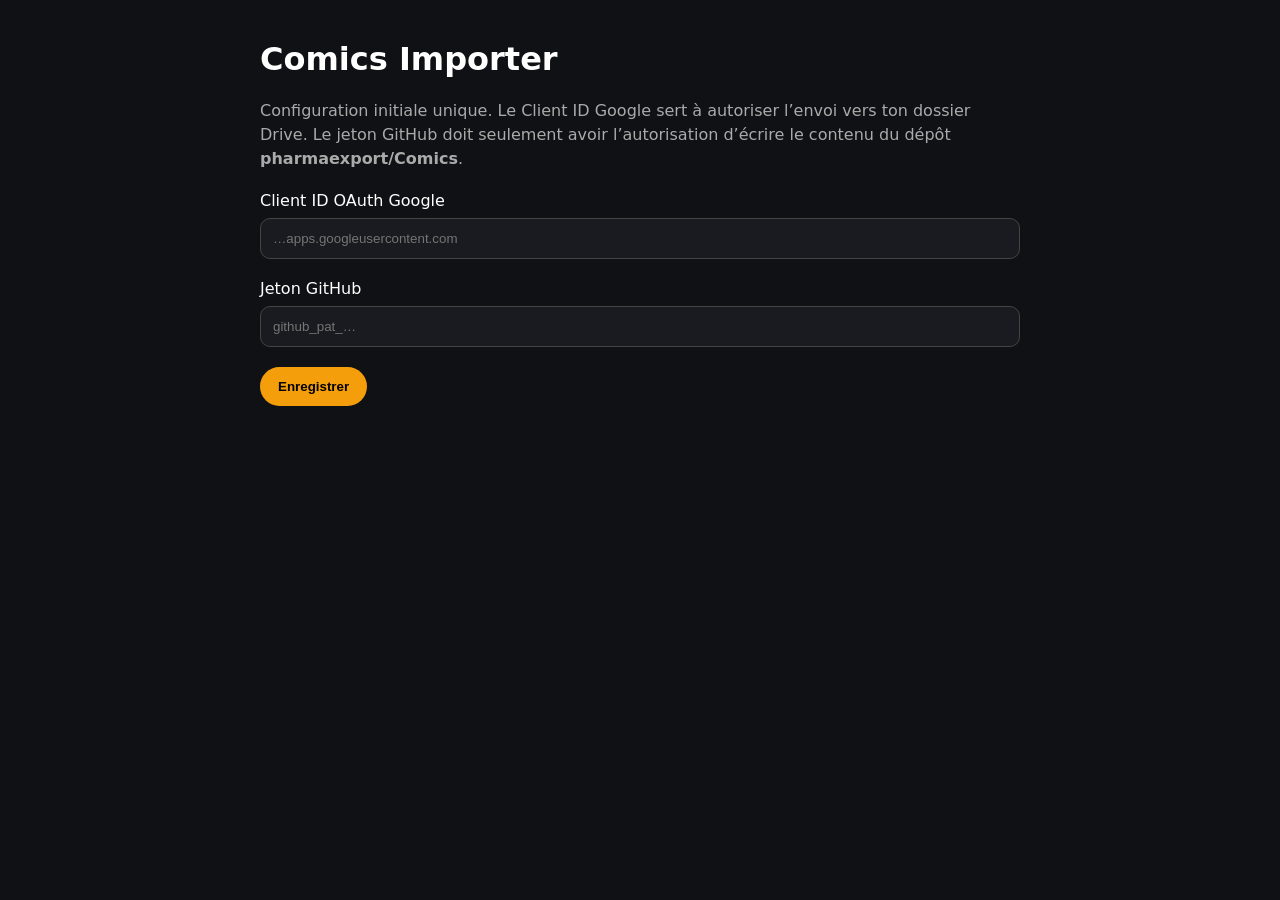
==== extension/options.html @ 440812a4 "Ajouter la configuration de l’extension" ====
<!doctype html>
<html lang="fr">
<head>
  <meta charset="utf-8">
  <meta name="viewport" content="width=device-width,initial-scale=1">
  <title>Comics Importer — Configuration</title>
  <style>
    body{font:16px system-ui;background:#101114;color:#fff;max-width:760px;margin:40px auto;padding:0 20px}label{display:grid;gap:8px;margin:20px 0}input{padding:12px;border-radius:10px;border:1px solid #444;background:#191b20;color:#fff}button{padding:12px 18px;border:0;border-radius:999px;background:#f59e0b;font-weight:800;cursor:pointer}.note{color:#aaa;line-height:1.5}#status{min-height:24px;color:#86efac}
  </style>
</head>
<body>
  <h1>Comics Importer</h1>
  <p class="note">Configuration initiale unique. Le Client ID Google sert à autoriser l’envoi vers ton dossier Drive. Le jeton GitHub doit seulement avoir l’autorisation d’écrire le contenu du dépôt <strong>pharmaexport/Comics</strong>.</p>
  <label>Client ID OAuth Google
    <input id="googleClientId" placeholder="…apps.googleusercontent.com" autocomplete="off">
  </label>
  <label>Jeton GitHub
    <input id="githubToken" type="password" placeholder="github_pat_…" autocomplete="off">
  </label>
  <button id="save" type="button">Enregistrer</button>
  <p id="status" role="status"></p>
  <script src="options.js"></script>
</body>
</html>
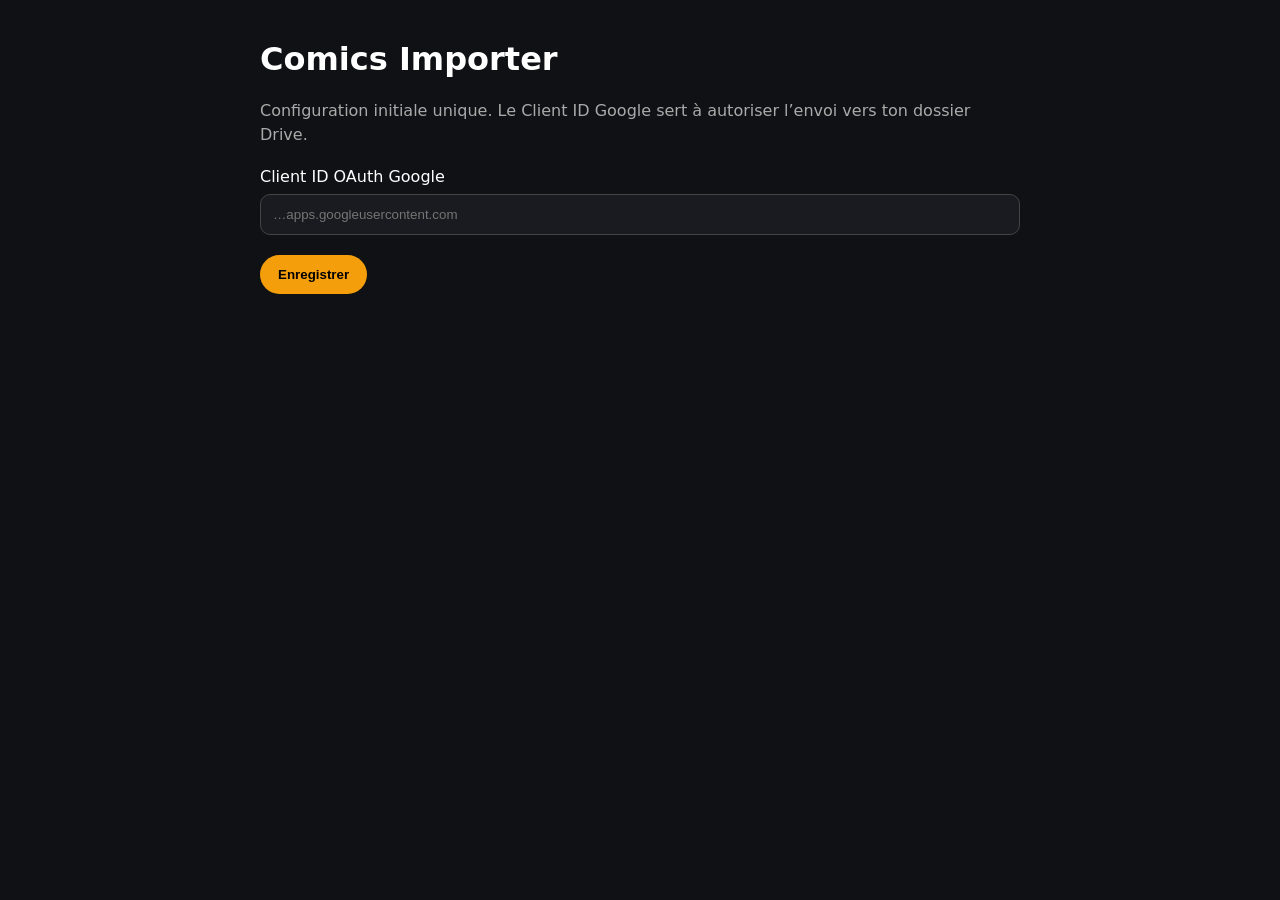
==== commit dd797487: "security: remove obsolete GitHub PAT collection and browser API permission" ====
--- a/extension/options.html
+++ b/extension/options.html
@@ -10,12 +10,9 @@
 </head>
 <body>
   <h1>Comics Importer</h1>
-  <p class="note">Configuration initiale unique. Le Client ID Google sert à autoriser l’envoi vers ton dossier Drive. Le jeton GitHub doit seulement avoir l’autorisation d’écrire le contenu du dépôt <strong>pharmaexport/Comics</strong>.</p>
+  <p class="note">Configuration initiale unique. Le Client ID Google sert à autoriser l’envoi vers ton dossier Drive.</p>
   <label>Client ID OAuth Google
     <input id="googleClientId" placeholder="…apps.googleusercontent.com" autocomplete="off">
-  </label>
-  <label>Jeton GitHub
-    <input id="githubToken" type="password" placeholder="github_pat_…" autocomplete="off">
   </label>
   <button id="save" type="button">Enregistrer</button>
   <p id="status" role="status"></p>
